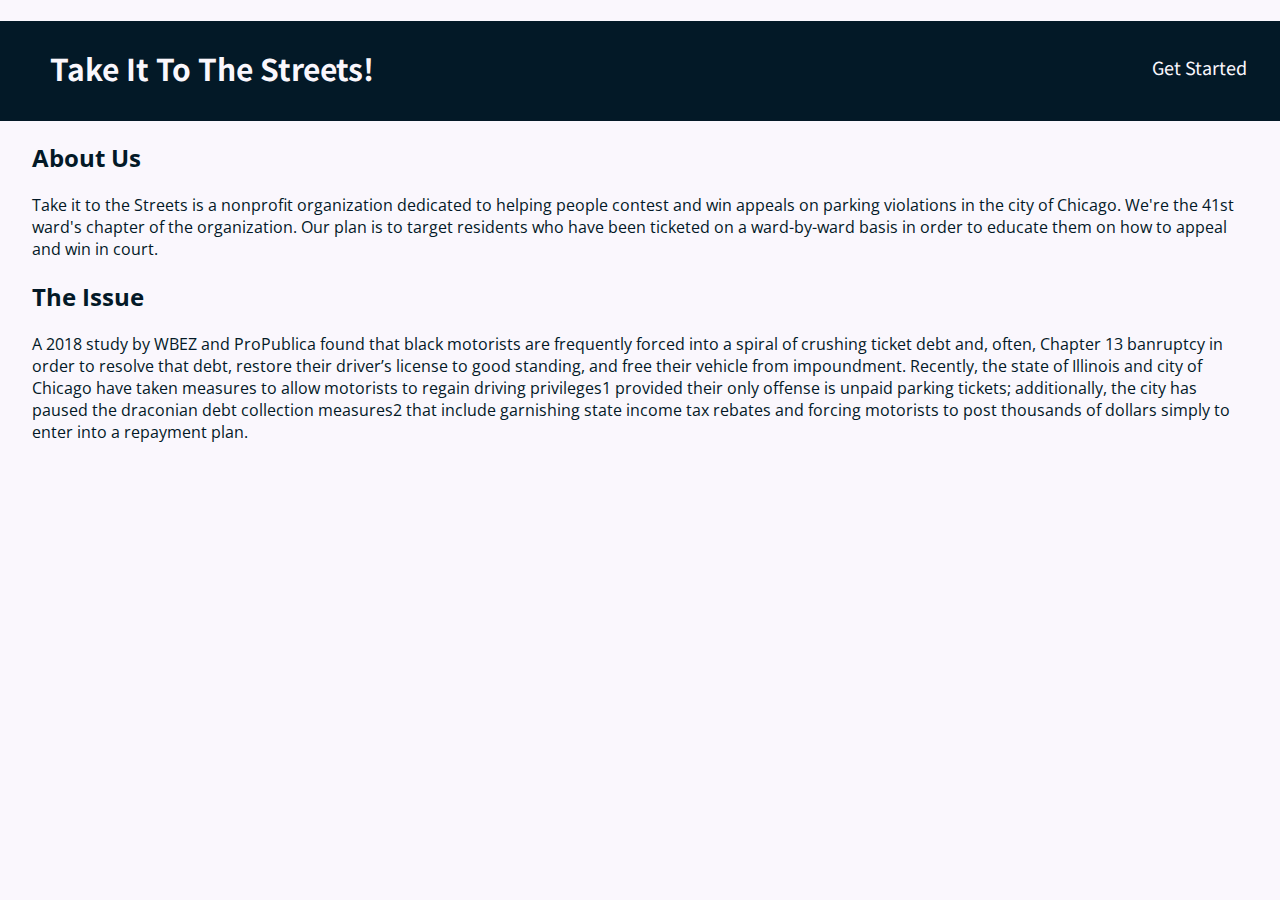
==== index.html @ db9003aa "graphs and base site" ====
<!DOCTYPE html>

<html xml:lang="en" lang="en">

<head>
    <meta charset = "utf-8">
    <meta name="viewport" content="width=device-width, initial-scale=1">
    <link rel="stylesheet" href="style.css">
    <link rel="preconnect" href="https://fonts.gstatic.com">
    <link href="https://fonts.googleapis.com/css2?family=Noto+Sans+JP:wght@400;700&family=Open+Sans:ital,wght@0,400;0,600;1,400;1,600&display=swap" rel="stylesheet">

    <title>Take It To The Streets!</title>
</head>

<body>

<!-- -- -- NAVIGATION -- -- -->
<header>
    <nav>
        <h1><a class="active" href="./index.html">Take It To The Streets!</a></h1>
        <ul>
            <li><a href="./starting">Get Started</a></li>
        </ul>
    </nav>
</header>

<div id="page">
    <h2>About Us</h2>
    <p>Take it to the Streets is a nonprofit organization dedicated to helping people contest and win appeals on parking violations in the city of Chicago. We're the 41st ward's chapter of the organization. Our plan is to target residents who have been ticketed on a ward-by-ward basis in order to educate them on how to appeal and win in court.</p>

    <h2>The Issue</h2>
    <p>A 2018 study by WBEZ and ProPublica found that black motorists are frequently forced into a
        spiral of crushing ticket debt and, often, Chapter 13 banruptcy in order to resolve that debt,
        restore their driver’s license to good standing, and free their vehicle from impoundment.
        Recently, the state of Illinois and city of Chicago have taken measures to allow motorists to
        regain driving privileges1
        provided their only offense is unpaid parking tickets; additionally, the
        city has paused the draconian debt collection measures2
        that include garnishing state income
        tax rebates and forcing motorists to post thousands of dollars simply to enter into a repayment
        plan.
        </p>

</div>

</body>
</html>
---- style.css ----
/*
colors
white: #faf7fd
black: #031927
candy pink: #e47585
max yellow red: #f5bb50
max blue purple: #94a9e2
lavender floral: #b384f4
royal purple: #843da7
violet blue crayola: #7977b8
*/

body {
  background-color: #faf7fd;
  color: #031927;
  margin-left: auto;
  margin-right: auto;
  font-family: "Open Sans";
  font-weight: 400;
}

/* * * NAVIGATION * * */
nav {
  background-color: #031927;
  height: 100px;
}

nav ul {
  list-style: none;
  overflow: hidden;
}

nav ul li {
  float: right;
}

nav li a {
  display: block;
  color: #faf7fd;
  text-decoration: none;
  text-align: center;
  font-family: "Noto Sans JP";
  font-weight: 400;
  font-size: 18px;
  margin: 18px;
  padding: 15px;
}

/* * * HEADERS * * */

h1 a {
  position: relative;
  font-family: "Noto Sans JP";
  font-weight: 700;
  color: #faf7fd;
  margin-top: 25px;
  margin-left: 50px;
  font-size: 30px;
  float: left;
  text-decoration: none;
}

#page {
  width: 95%;
  margin-left: auto;
  margin-right: auto;
}
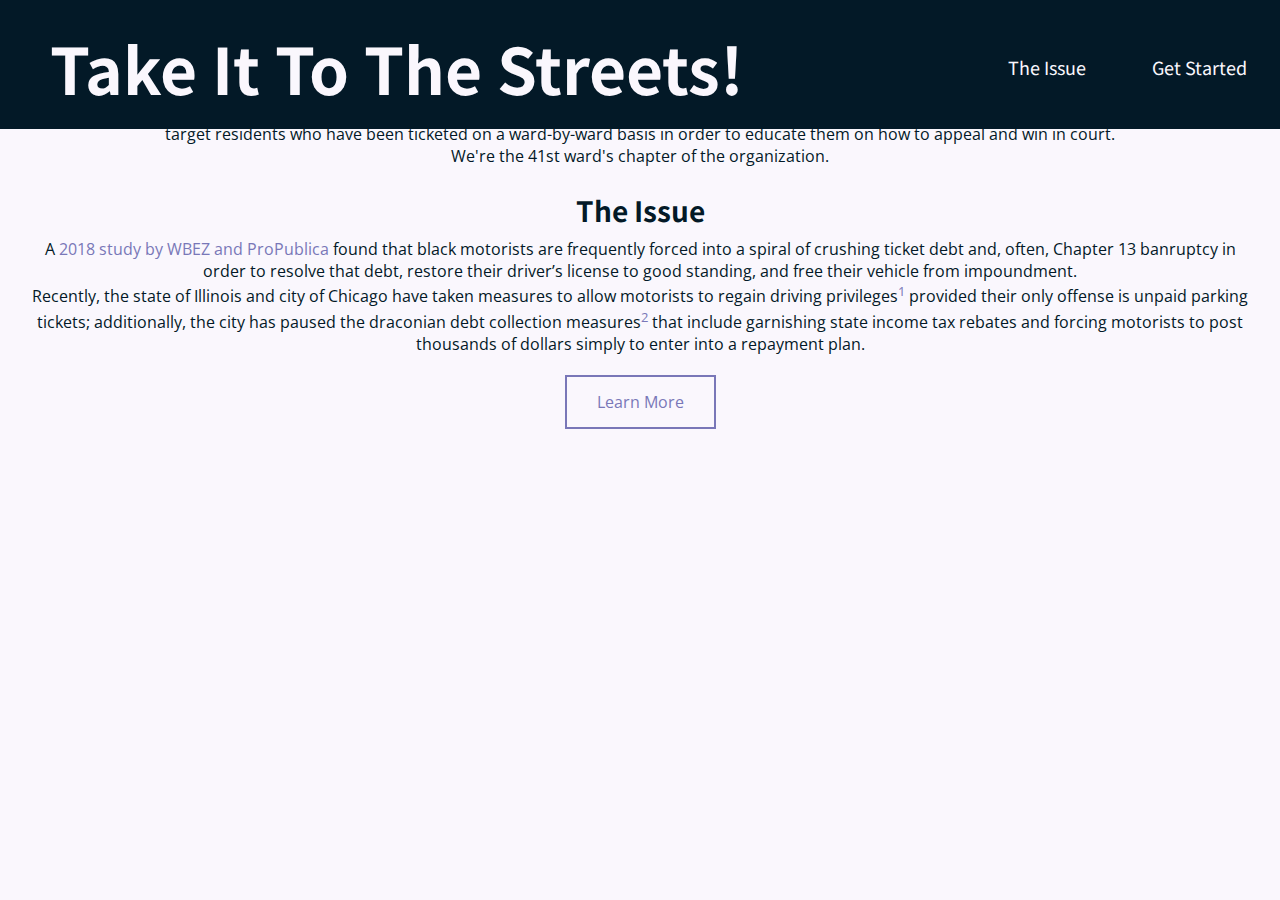
==== commit c93a9742: "sources, issue page" ====
--- a/index.html
+++ b/index.html
@@ -19,28 +19,27 @@
     <nav>
         <h1><a class="active" href="./index.html">Take It To The Streets!</a></h1>
         <ul>
-            <li><a href="./starting">Get Started</a></li>
+            <li><a href="./starting.html">Get Started</a></li>
+            <li><a href="./issue.html">The Issue</a></li>
         </ul>
     </nav>
 </header>
 
+<img src="./img/skyline.jpg" alt="The skyline of Chicago as seen from Lake Michigan." id="banner"/>
+
+<!-- -- -- PAGE -- -- -->
+
 <div id="page">
     <h2>About Us</h2>
-    <p>Take it to the Streets is a nonprofit organization dedicated to helping people contest and win appeals on parking violations in the city of Chicago. We're the 41st ward's chapter of the organization. Our plan is to target residents who have been ticketed on a ward-by-ward basis in order to educate them on how to appeal and win in court.</p>
+    <p>Take it to the Streets is a nonprofit organization dedicated to helping people contest and win appeals on parking violations in the city of Chicago. Our plan is to target residents who have been ticketed on a ward-by-ward basis in order to educate them on how to appeal and win in court.<br> We're the 41st ward's chapter of the organization.</p>
 
     <h2>The Issue</h2>
-    <p>A 2018 study by WBEZ and ProPublica found that black motorists are frequently forced into a
-        spiral of crushing ticket debt and, often, Chapter 13 banruptcy in order to resolve that debt,
-        restore their driver’s license to good standing, and free their vehicle from impoundment.
-        Recently, the state of Illinois and city of Chicago have taken measures to allow motorists to
-        regain driving privileges1
-        provided their only offense is unpaid parking tickets; additionally, the
-        city has paused the draconian debt collection measures2
-        that include garnishing state income
-        tax rebates and forcing motorists to post thousands of dollars simply to enter into a repayment
-        plan.
-        </p>
+    <p>A <a href="https://features.propublica.org/driven-into-debt/chicago-ticket-debt-bankruptcy/" target="_blank">2018 study by WBEZ and ProPublica</a> found that black motorists are frequently forced into a spiral of crushing ticket debt and, often, Chapter 13 banruptcy in order to resolve that debt, restore their driver’s license to good standing, and free their vehicle from impoundment.
+        <br>Recently, the state of Illinois and city of Chicago have taken measures to allow motorists to regain driving privileges<sup><a href="https://www.propublica.org/article/tens-of-thousands-of-people-lost-drivers-licenses-over-unpaid-parking-tickets-now-theyre-getting-them-back" target="_blank">1</a></sup> provided their only offense is unpaid parking tickets; additionally, the city has paused the draconian debt collection measures<sup><a href="https://www.propublica.org/article/chicago-temporary-halt-some-debt-collections-ticketing-covid-19-coronavirus-pandemic" target="_blank">2</a></sup> that include garnishing state income tax rebates and forcing motorists to post thousands of dollars simply to enter into a repayment plan.
+    </p>
 
+    <a href="./issue.html" class="button">Learn More</a>
+    </div>
 </div>
 
 </body>
--- a/style.css
+++ b/style.css
@@ -17,12 +17,16 @@
   margin-right: auto;
   font-family: "Open Sans";
   font-weight: 400;
+  text-align: center;
 }
 
 /* * * NAVIGATION * * */
+
 nav {
   background-color: #031927;
-  height: 100px;
+  width: 100%;
+  position: fixed;
+  top: 0;
 }
 
 nav ul {
@@ -53,11 +57,27 @@
   font-family: "Noto Sans JP";
   font-weight: 700;
   color: #faf7fd;
-  margin-top: 25px;
   margin-left: 50px;
-  font-size: 30px;
   float: left;
+}
+
+h1 a {
+  font-size: 2em;
   text-decoration: none;
+}
+
+h2 {
+  font-family: "Noto Sans JP";
+  font-weight: 700;
+  color: #031927;
+  font-size: 1.75em;
+  margin-bottom: 8px;
+}
+
+/* * * PAGE * * */
+
+#banner {
+  width: 100%;
 }
 
 #page {
@@ -65,3 +85,36 @@
   margin-left: auto;
   margin-right: auto;
 }
+
+#footnotes {
+  margin-top: 50px;
+  font-size: 12px;
+  position: relative;
+}
+
+a {
+  color: #7977b8;
+  text-decoration: none;
+}
+
+p {
+  margin-top: 8px;
+  margin-bottom: 16px;
+  font-size: 16px;
+}
+
+.button {
+  background-color: #faf7fd; /* Green */
+  border: 2px solid #7977b8;
+  padding: 14px 30px;
+  text-align: center;
+  display: inline-block;
+  font-size: 16px;
+  margin: 4px 2px;
+  transition-duration: 0.4s;
+}
+
+.button:hover {
+  background-color: #7977b8;
+  color: #faf7fd;
+}
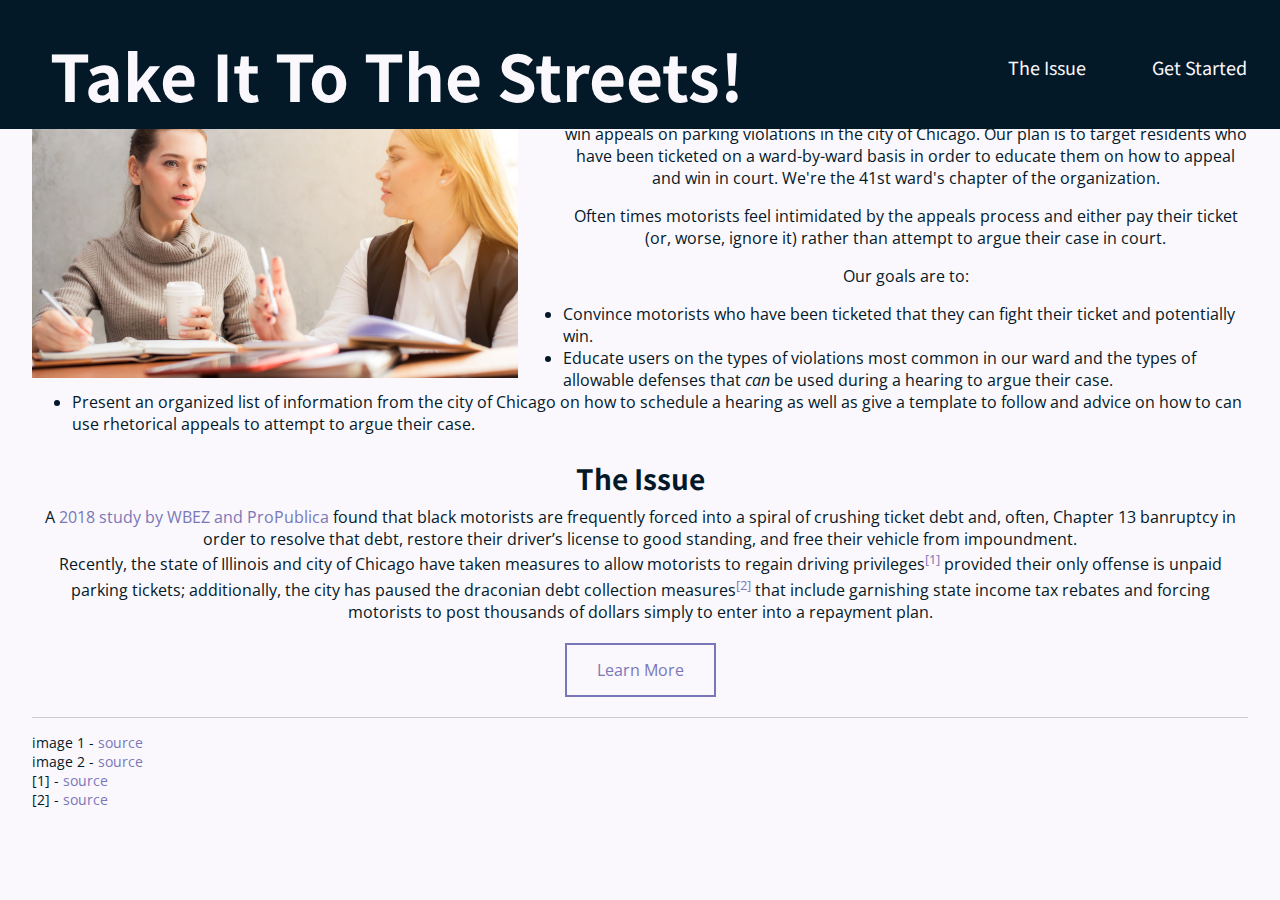
==== commit 6bc81342: "issue, images" ====
--- a/index.html
+++ b/index.html
@@ -19,7 +19,7 @@
     <nav>
         <h1><a class="active" href="./index.html">Take It To The Streets!</a></h1>
         <ul>
-            <li><a href="./starting.html">Get Started</a></li>
+            <li><a href="./testify.html">Get Started</a></li>
             <li><a href="./issue.html">The Issue</a></li>
         </ul>
     </nav>
@@ -30,16 +30,39 @@
 <!-- -- -- PAGE -- -- -->
 
 <div id="page">
-    <h2>About Us</h2>
-    <p>Take it to the Streets is a nonprofit organization dedicated to helping people contest and win appeals on parking violations in the city of Chicago. Our plan is to target residents who have been ticketed on a ward-by-ward basis in order to educate them on how to appeal and win in court.<br> We're the 41st ward's chapter of the organization.</p>
+    <section id="aboutUs">
+        <img src="./img/meeting.jpg" alt="Two women sitting down and holding a meeting with each other." id="aboutImg"/>
+        
+        <h2>About Us</h2>
+        <p>Take it to the Streets is a nonprofit organization dedicated to helping people contest and win appeals on parking violations in the city of Chicago. 
+            Our plan is to target residents who have been ticketed on a ward-by-ward basis in order to educate them on how to appeal and win in court. We're the 41st ward's chapter of the organization.
+        </p>
+        <p> Often times motorists feel intimidated by the appeals process and either pay their ticket (or, worse, ignore it) rather than attempt to argue their case in court.</p>
+        <p>Our goals are to:
+            <ul>
+                <li>Convince motorists who have been ticketed that they can fight their ticket and potentially win.</li>
+                <li>Educate users on the types of violations most common in our ward and the types of allowable defenses that <i>can</i> be used during a hearing to argue their case.</li>
+                <li>Present an organized list of information from the city of Chicago on how to schedule a hearing as well as give a template to follow and advice on how to can use rhetorical appeals to attempt to argue their case.</li>
+            </ul>
+        </p>
+    </section>
 
     <h2>The Issue</h2>
     <p>A <a href="https://features.propublica.org/driven-into-debt/chicago-ticket-debt-bankruptcy/" target="_blank">2018 study by WBEZ and ProPublica</a> found that black motorists are frequently forced into a spiral of crushing ticket debt and, often, Chapter 13 banruptcy in order to resolve that debt, restore their driver’s license to good standing, and free their vehicle from impoundment.
-        <br>Recently, the state of Illinois and city of Chicago have taken measures to allow motorists to regain driving privileges<sup><a href="https://www.propublica.org/article/tens-of-thousands-of-people-lost-drivers-licenses-over-unpaid-parking-tickets-now-theyre-getting-them-back" target="_blank">1</a></sup> provided their only offense is unpaid parking tickets; additionally, the city has paused the draconian debt collection measures<sup><a href="https://www.propublica.org/article/chicago-temporary-halt-some-debt-collections-ticketing-covid-19-coronavirus-pandemic" target="_blank">2</a></sup> that include garnishing state income tax rebates and forcing motorists to post thousands of dollars simply to enter into a repayment plan.
+        <br>Recently, the state of Illinois and city of Chicago have taken measures to allow motorists to regain driving privileges<sup><a href="https://www.propublica.org/article/tens-of-thousands-of-people-lost-drivers-licenses-over-unpaid-parking-tickets-now-theyre-getting-them-back" target="_blank">[1]</a></sup> provided their only offense is unpaid parking tickets; additionally, the city has paused the draconian debt collection measures<sup><a href="https://www.propublica.org/article/chicago-temporary-halt-some-debt-collections-ticketing-covid-19-coronavirus-pandemic" target="_blank">[2]</a></sup> that include garnishing state income tax rebates and forcing motorists to post thousands of dollars simply to enter into a repayment plan.
     </p>
 
     <a href="./issue.html" class="button">Learn More</a>
+
+    <!-- -- -- FOOTNOTES -- -- -->
+    <div id="footnotes">
+        <hr>
+        image 1 - <a href="https://www.publicdomainpictures.net/en/view-image.php?image=195381&picture=chicago-skyline" target="_blank">source</a>
+        <br>image 2 - <a href="https://www.piqsels.com/en/public-domain-photo-frrmo" target="_blank">source</a>
+        <br>[1] - <a href="https://www.propublica.org/article/tens-of-thousands-of-people-lost-drivers-licenses-over-unpaid-parking-tickets-now-theyre-getting-them-back" target="_blank">source</a>
+        <br>[2] - <a href="https://www.propublica.org/article/chicago-temporary-halt-some-debt-collections-ticketing-covid-19-coronavirus-pandemic" target="_blank">source</a>
     </div>
+    
 </div>
 
 </body>
--- a/style.css
+++ b/style.css
@@ -2,12 +2,12 @@
 colors
 white: #faf7fd
 black: #031927
-candy pink: #e47585
 max yellow red: #f5bb50
 max blue purple: #94a9e2
+violet blue crayola: #7977b8
 lavender floral: #b384f4
 royal purple: #843da7
-violet blue crayola: #7977b8
+candy pink: #e47585
 */
 
 body {
@@ -25,8 +25,9 @@
 nav {
   background-color: #031927;
   width: 100%;
-  position: fixed;
   top: 0;
+  position: absolute;
+  z-index: 1;
 }
 
 nav ul {
@@ -53,17 +54,19 @@
 /* * * HEADERS * * */
 
 h1 a {
-  position: relative;
   font-family: "Noto Sans JP";
   font-weight: 700;
   color: #faf7fd;
+  float: left;
+  font-size: 2em;
+  text-decoration: none;
+  position: relative;
+  margin-top: 7px;
   margin-left: 50px;
-  float: left;
 }
 
-h1 a {
-  font-size: 2em;
-  text-decoration: none;
+h1 a:hover {
+  color: #faf7fd;
 }
 
 h2 {
@@ -76,10 +79,6 @@
 
 /* * * PAGE * * */
 
-#banner {
-  width: 100%;
-}
-
 #page {
   width: 95%;
   margin-left: auto;
@@ -87,14 +86,31 @@
 }
 
 #footnotes {
-  margin-top: 50px;
-  font-size: 12px;
+  margin-top: 16px;
+  font-size: 14px;
   position: relative;
+  text-align: left;
+}
+
+/* * * IMG * * */
+#banner {
+  width: 100%;
+  position: relative;
+}
+
+#aboutImg {
+  width: 40%;
+  float: left;
+  margin-right: 45px;
 }
 
 a {
   color: #7977b8;
   text-decoration: none;
+}
+
+a:hover {
+  color: #94a9e2;
 }
 
 p {
@@ -118,3 +134,16 @@
   background-color: #7977b8;
   color: #faf7fd;
 }
+
+hr {
+  display: block;
+  height: 1px;
+  border: 0;
+  border-top: 1px solid #ccc;
+  margin: 1em 0;
+  padding: 0;
+}
+
+ul {
+  text-align: left;
+}
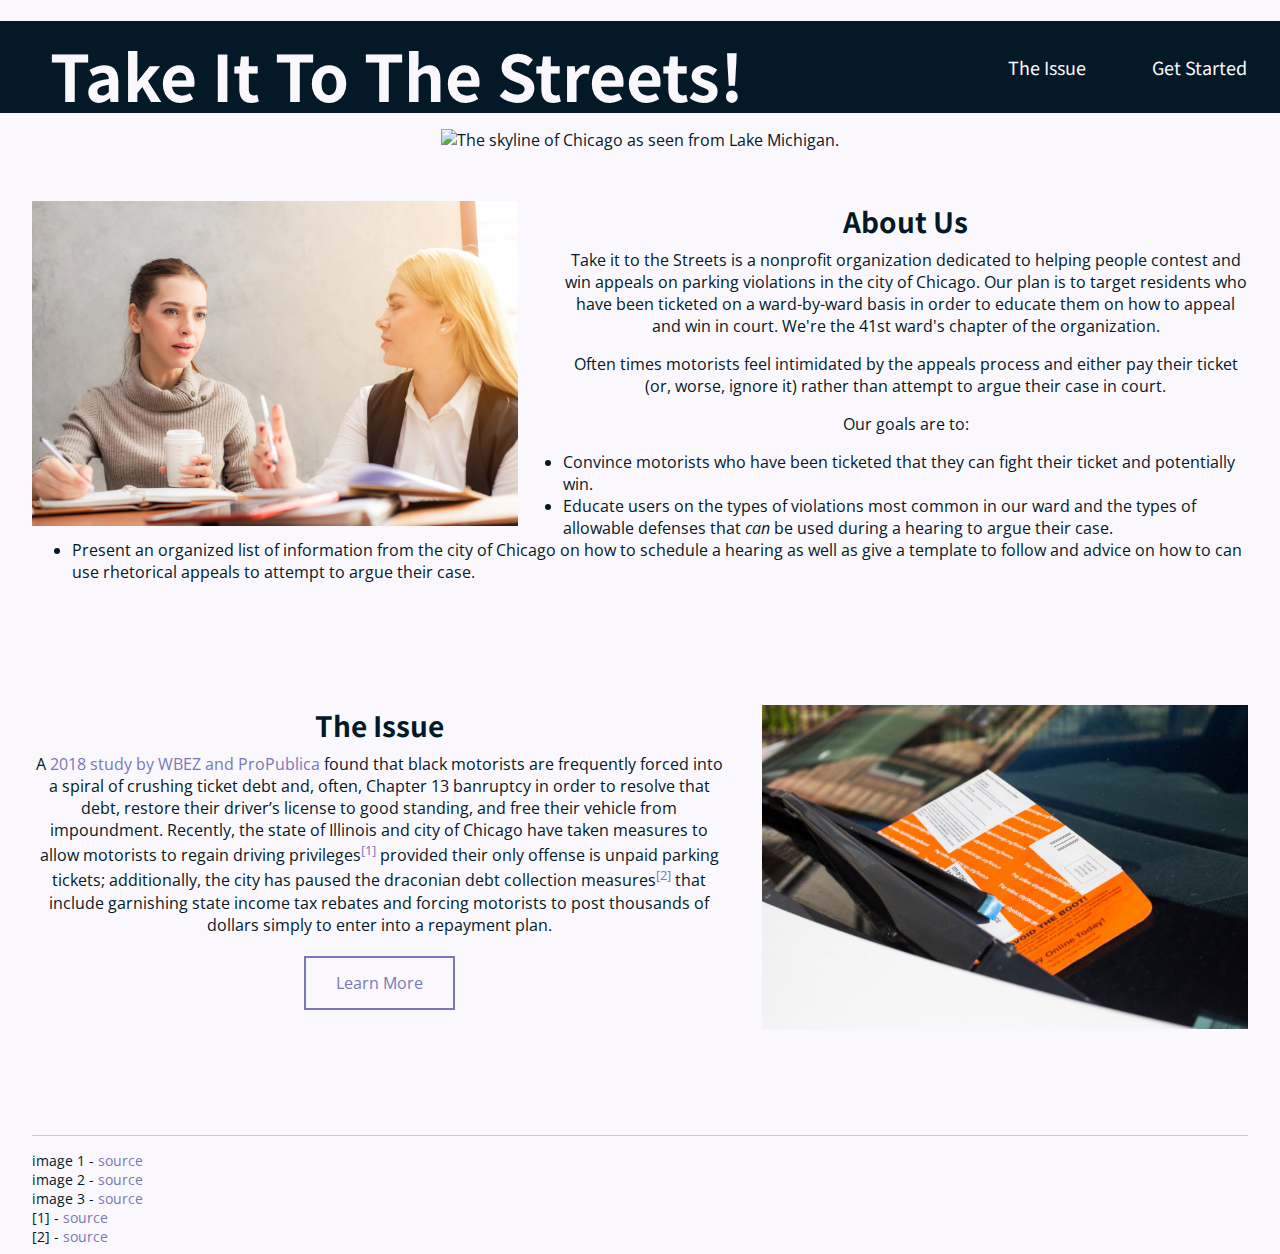
==== commit 5b0980ff: "index finished" ====
--- a/index.html
+++ b/index.html
@@ -30,9 +30,10 @@
 <!-- -- -- PAGE -- -- -->
 
 <div id="page">
+
     <section id="aboutUs">
         <img src="./img/meeting.jpg" alt="Two women sitting down and holding a meeting with each other." id="aboutImg"/>
-        
+
         <h2>About Us</h2>
         <p>Take it to the Streets is a nonprofit organization dedicated to helping people contest and win appeals on parking violations in the city of Chicago. 
             Our plan is to target residents who have been ticketed on a ward-by-ward basis in order to educate them on how to appeal and win in court. We're the 41st ward's chapter of the organization.
@@ -47,21 +48,26 @@
         </p>
     </section>
 
-    <h2>The Issue</h2>
-    <p>A <a href="https://features.propublica.org/driven-into-debt/chicago-ticket-debt-bankruptcy/" target="_blank">2018 study by WBEZ and ProPublica</a> found that black motorists are frequently forced into a spiral of crushing ticket debt and, often, Chapter 13 banruptcy in order to resolve that debt, restore their driver’s license to good standing, and free their vehicle from impoundment.
-        <br>Recently, the state of Illinois and city of Chicago have taken measures to allow motorists to regain driving privileges<sup><a href="https://www.propublica.org/article/tens-of-thousands-of-people-lost-drivers-licenses-over-unpaid-parking-tickets-now-theyre-getting-them-back" target="_blank">[1]</a></sup> provided their only offense is unpaid parking tickets; additionally, the city has paused the draconian debt collection measures<sup><a href="https://www.propublica.org/article/chicago-temporary-halt-some-debt-collections-ticketing-covid-19-coronavirus-pandemic" target="_blank">[2]</a></sup> that include garnishing state income tax rebates and forcing motorists to post thousands of dollars simply to enter into a repayment plan.
-    </p>
+    <section id="issue">
+        <img src="./img/ticket.jpg" alt="Two women sitting down and holding a meeting with each other." id="issueImg"/>
+        
+        <h2>The Issue</h2>
+        <p>A <a href="https://features.propublica.org/driven-into-debt/chicago-ticket-debt-bankruptcy/" target="_blank">2018 study by WBEZ and ProPublica</a> found that black motorists are frequently forced into a spiral of crushing ticket debt and, often, Chapter 13 banruptcy in order to resolve that debt, restore their driver’s license to good standing, and free their vehicle from impoundment.
+            Recently, the state of Illinois and city of Chicago have taken measures to allow motorists to regain driving privileges<sup><a href="https://www.propublica.org/article/tens-of-thousands-of-people-lost-drivers-licenses-over-unpaid-parking-tickets-now-theyre-getting-them-back" target="_blank">[1]</a></sup> provided their only offense is unpaid parking tickets; additionally, the city has paused the draconian debt collection measures<sup><a href="https://www.propublica.org/article/chicago-temporary-halt-some-debt-collections-ticketing-covid-19-coronavirus-pandemic" target="_blank">[2]</a></sup> that include garnishing state income tax rebates and forcing motorists to post thousands of dollars simply to enter into a repayment plan.
+        </p>
 
-    <a href="./issue.html" class="button">Learn More</a>
+        <a href="./issue.html" class="button">Learn More</a>
+    </section>
 
     <!-- -- -- FOOTNOTES -- -- -->
-    <div id="footnotes">
+    <section id="footnotes">
         <hr>
         image 1 - <a href="https://www.publicdomainpictures.net/en/view-image.php?image=195381&picture=chicago-skyline" target="_blank">source</a>
         <br>image 2 - <a href="https://www.piqsels.com/en/public-domain-photo-frrmo" target="_blank">source</a>
+        <br>image 3 - <a href="https://www.wbez.org/stories/chicago-throws-out-23000-duplicate-tickets-issued-since-1992-to-motorists-who-didnt-have-vehicle-stickers/44fc4d07-94df-49da-8731-be1480e8522c" target="_blank">source</a>
         <br>[1] - <a href="https://www.propublica.org/article/tens-of-thousands-of-people-lost-drivers-licenses-over-unpaid-parking-tickets-now-theyre-getting-them-back" target="_blank">source</a>
         <br>[2] - <a href="https://www.propublica.org/article/chicago-temporary-halt-some-debt-collections-ticketing-covid-19-coronavirus-pandemic" target="_blank">source</a>
-    </div>
+    </section>
     
 </div>
 
--- a/style.css
+++ b/style.css
@@ -26,8 +26,6 @@
   background-color: #031927;
   width: 100%;
   top: 0;
-  position: absolute;
-  z-index: 1;
 }
 
 nav ul {
@@ -75,6 +73,7 @@
   color: #031927;
   font-size: 1.75em;
   margin-bottom: 8px;
+  margin-top: 25ps;
 }
 
 /* * * PAGE * * */
@@ -86,22 +85,37 @@
 }
 
 #footnotes {
-  margin-top: 16px;
+  margin-top: 100px;
   font-size: 14px;
   position: relative;
   text-align: left;
 }
 
+#issue {
+  margin-top: 50px;
+  margin-bottom: 10%;
+}
+
+#aboutUs {
+  margin-top: 50px;
+  margin-bottom: 10%;
+}
+
 /* * * IMG * * */
 #banner {
   width: 100%;
-  position: relative;
 }
 
 #aboutImg {
   width: 40%;
   float: left;
   margin-right: 45px;
+}
+
+#issueImg {
+  width: 40%;
+  float: right;
+  margin-left: 35px;
 }
 
 a {
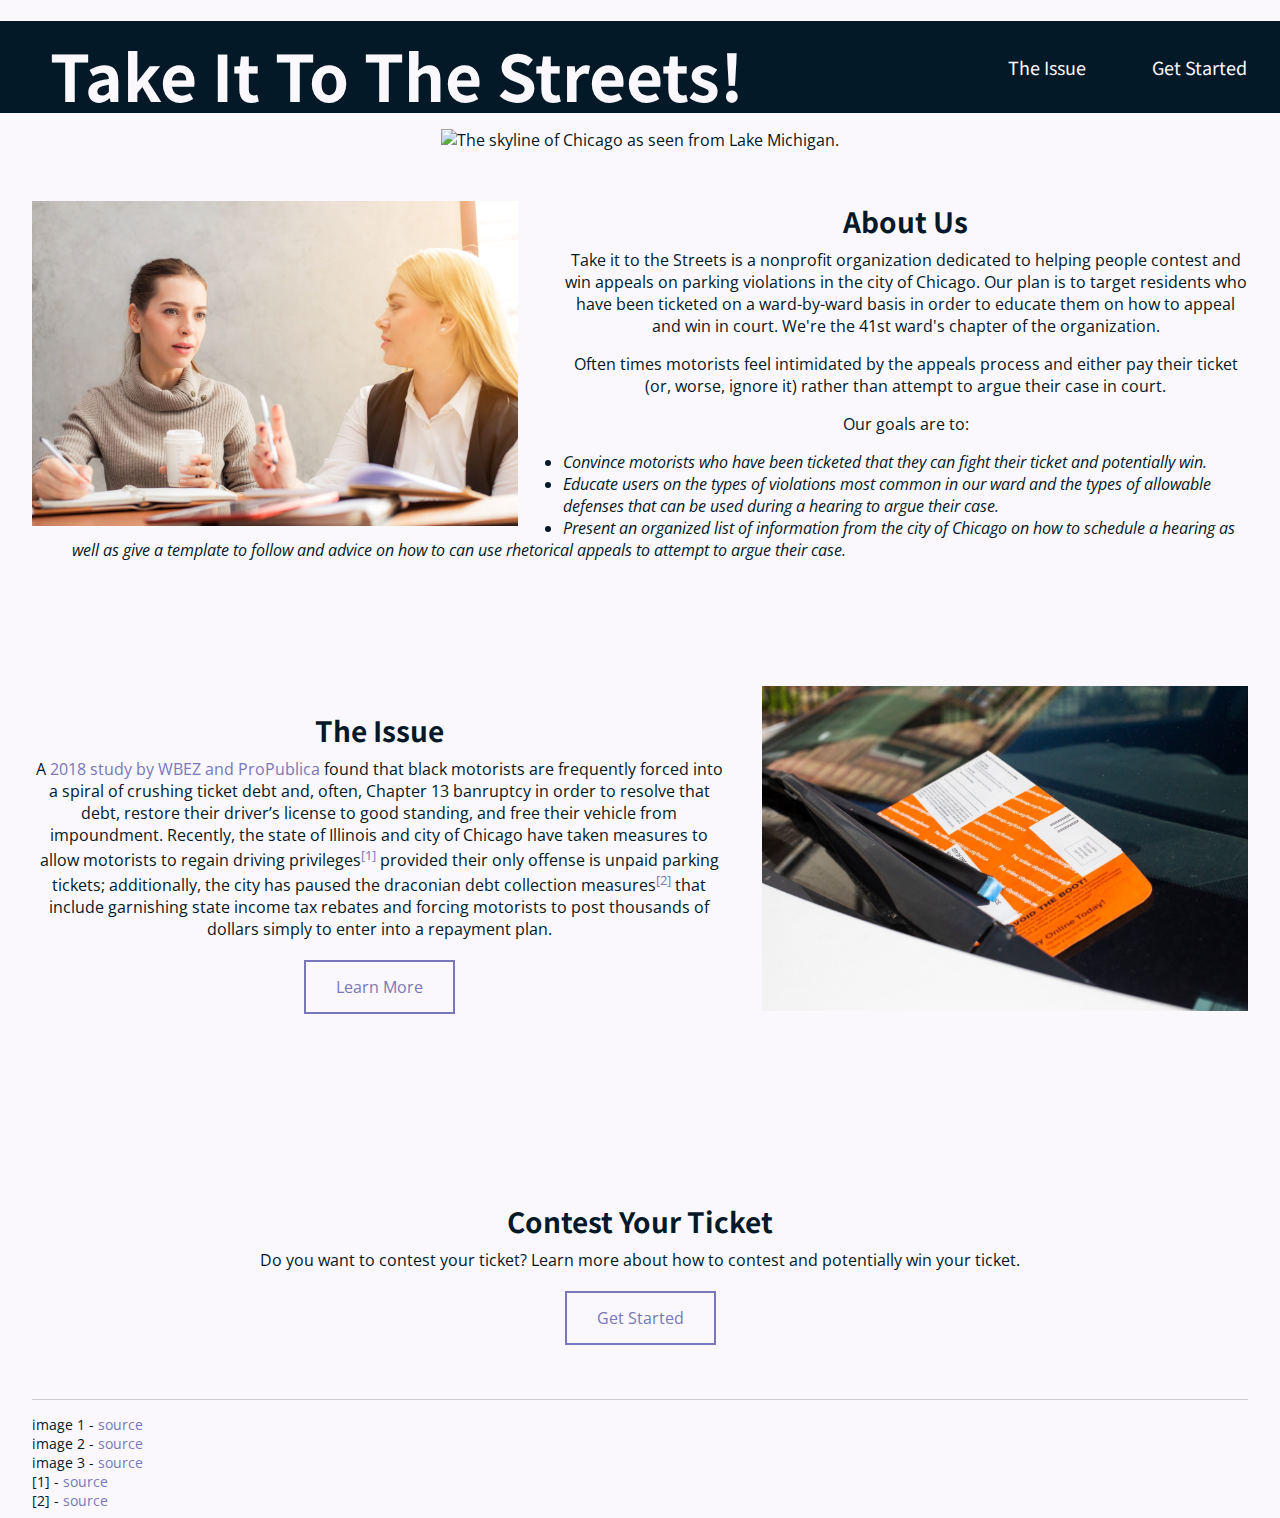
==== commit b986a71b: "index finished" ====
--- a/index.html
+++ b/index.html
@@ -41,22 +41,29 @@
         <p> Often times motorists feel intimidated by the appeals process and either pay their ticket (or, worse, ignore it) rather than attempt to argue their case in court.</p>
         <p>Our goals are to:
             <ul>
-                <li>Convince motorists who have been ticketed that they can fight their ticket and potentially win.</li>
+                <i><li>Convince motorists who have been ticketed that they can fight their ticket and potentially win.</li>
                 <li>Educate users on the types of violations most common in our ward and the types of allowable defenses that <i>can</i> be used during a hearing to argue their case.</li>
-                <li>Present an organized list of information from the city of Chicago on how to schedule a hearing as well as give a template to follow and advice on how to can use rhetorical appeals to attempt to argue their case.</li>
+                <li>Present an organized list of information from the city of Chicago on how to schedule a hearing as well as give a template to follow and advice on how to can use rhetorical appeals to attempt to argue their case.</li></i>
             </ul>
         </p>
     </section>
 
     <section id="issue">
         <img src="./img/ticket.jpg" alt="Two women sitting down and holding a meeting with each other." id="issueImg"/>
-        
+
         <h2>The Issue</h2>
         <p>A <a href="https://features.propublica.org/driven-into-debt/chicago-ticket-debt-bankruptcy/" target="_blank">2018 study by WBEZ and ProPublica</a> found that black motorists are frequently forced into a spiral of crushing ticket debt and, often, Chapter 13 banruptcy in order to resolve that debt, restore their driver’s license to good standing, and free their vehicle from impoundment.
             Recently, the state of Illinois and city of Chicago have taken measures to allow motorists to regain driving privileges<sup><a href="https://www.propublica.org/article/tens-of-thousands-of-people-lost-drivers-licenses-over-unpaid-parking-tickets-now-theyre-getting-them-back" target="_blank">[1]</a></sup> provided their only offense is unpaid parking tickets; additionally, the city has paused the draconian debt collection measures<sup><a href="https://www.propublica.org/article/chicago-temporary-halt-some-debt-collections-ticketing-covid-19-coronavirus-pandemic" target="_blank">[2]</a></sup> that include garnishing state income tax rebates and forcing motorists to post thousands of dollars simply to enter into a repayment plan.
         </p>
 
         <a href="./issue.html" class="button">Learn More</a>
+    </section>
+
+    <section id="contesting">
+        <h2>Contest Your Ticket</h2>
+        <p>Do you want to contest your ticket? Learn more about how to contest and potentially win your ticket.</p>
+
+        <a href="testify.html" class="button">Get Started</a>
     </section>
 
     <!-- -- -- FOOTNOTES -- -- -->
--- a/style.css
+++ b/style.css
@@ -85,20 +85,24 @@
 }
 
 #footnotes {
-  margin-top: 100px;
+  margin-top: 50px;
   font-size: 14px;
   position: relative;
   text-align: left;
 }
 
-#issue {
+#aboutUs {
   margin-top: 50px;
-  margin-bottom: 10%;
 }
 
-#aboutUs {
-  margin-top: 50px;
-  margin-bottom: 10%;
+#issue {
+  margin-top: 100px;
+  margin-bottom: 15%;
+  padding-top: 25px;
+}
+
+#contesting {
+  margin-top: 15%;
 }
 
 /* * * IMG * * */
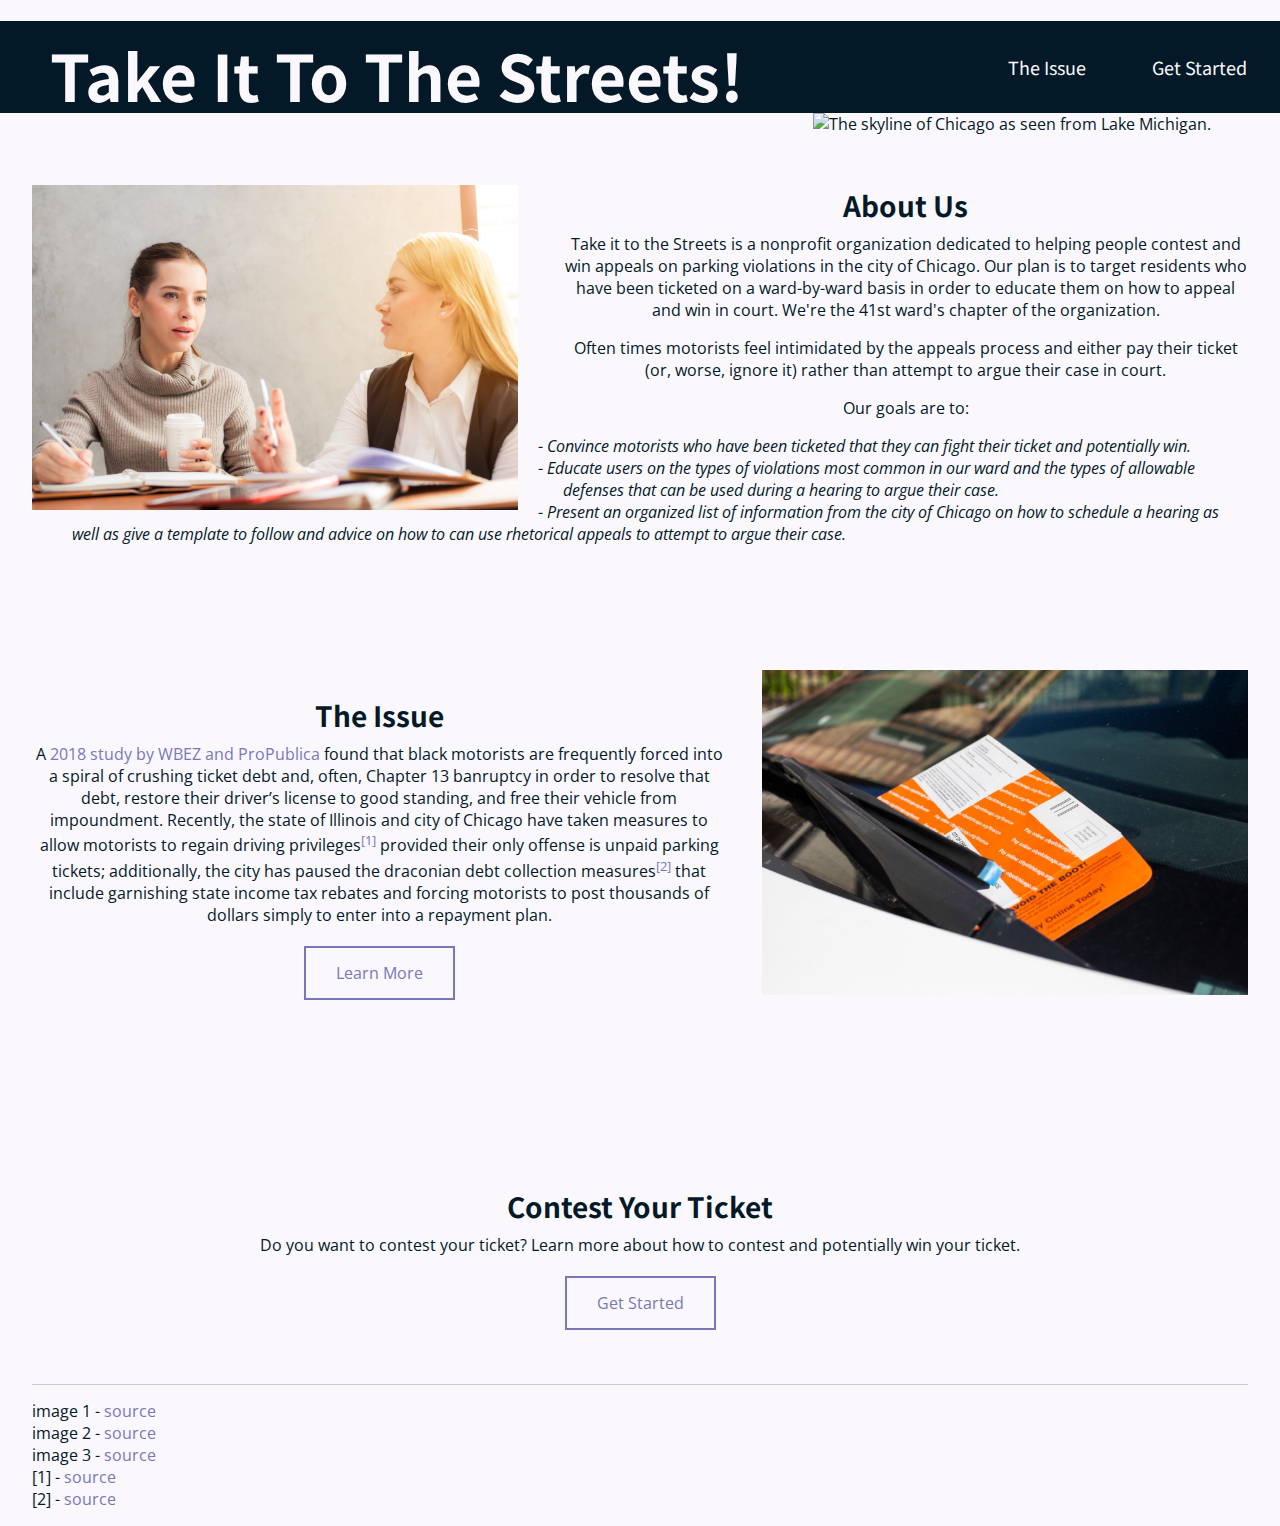
==== commit 35123128: "finished issue page, changed underordered list bullet points" ====
--- a/index.html
+++ b/index.html
@@ -1,6 +1,6 @@
 <!DOCTYPE html>
 
-<html xml:lang="en" lang="en">
+<html lang="en">
 
 <head>
     <meta charset = "utf-8">
@@ -40,10 +40,10 @@
         </p>
         <p> Often times motorists feel intimidated by the appeals process and either pay their ticket (or, worse, ignore it) rather than attempt to argue their case in court.</p>
         <p>Our goals are to:
-            <ul>
-                <i><li>Convince motorists who have been ticketed that they can fight their ticket and potentially win.</li>
-                <li>Educate users on the types of violations most common in our ward and the types of allowable defenses that <i>can</i> be used during a hearing to argue their case.</li>
-                <li>Present an organized list of information from the city of Chicago on how to schedule a hearing as well as give a template to follow and advice on how to can use rhetorical appeals to attempt to argue their case.</li></i>
+            <ul class="dashed">
+                <li><i>Convince motorists who have been ticketed that they can fight their ticket and potentially win.</i></li>
+                <li><i>Educate users on the types of violations most common in our ward and the types of allowable defenses that can be used during a hearing to argue their case.</i></li>
+                <li><i>Present an organized list of information from the city of Chicago on how to schedule a hearing as well as give a template to follow and advice on how to can use rhetorical appeals to attempt to argue their case.</i></li>
             </ul>
         </p>
     </section>
@@ -69,11 +69,11 @@
     <!-- -- -- FOOTNOTES -- -- -->
     <section id="footnotes">
         <hr>
-        image 1 - <a href="https://www.publicdomainpictures.net/en/view-image.php?image=195381&picture=chicago-skyline" target="_blank">source</a>
+        <p>image 1 - <a href="https://www.publicdomainpictures.net/en/view-image.php?image=195381&picture=chicago-skyline" target="_blank">source</a>
         <br>image 2 - <a href="https://www.piqsels.com/en/public-domain-photo-frrmo" target="_blank">source</a>
         <br>image 3 - <a href="https://www.wbez.org/stories/chicago-throws-out-23000-duplicate-tickets-issued-since-1992-to-motorists-who-didnt-have-vehicle-stickers/44fc4d07-94df-49da-8731-be1480e8522c" target="_blank">source</a>
         <br>[1] - <a href="https://www.propublica.org/article/tens-of-thousands-of-people-lost-drivers-licenses-over-unpaid-parking-tickets-now-theyre-getting-them-back" target="_blank">source</a>
-        <br>[2] - <a href="https://www.propublica.org/article/chicago-temporary-halt-some-debt-collections-ticketing-covid-19-coronavirus-pandemic" target="_blank">source</a>
+        <br>[2] - <a href="https://www.propublica.org/article/chicago-temporary-halt-some-debt-collections-ticketing-covid-19-coronavirus-pandemic" target="_blank">source</a></p>
     </section>
     
 </div>
--- a/style.css
+++ b/style.css
@@ -20,6 +20,48 @@
   text-align: center;
 }
 
+p {
+  margin-top: 8px;
+  margin-bottom: 16px;
+  font-size: 16px;
+}
+
+a {
+  color: #7977b8;
+  text-decoration: none;
+}
+
+a:hover {
+  color: #94a9e2;
+}
+
+hr {
+  display: block;
+  height: 1px;
+  border: 0;
+  border-top: 1px solid #ccc;
+  margin: 1em 0;
+  padding: 0;
+}
+
+ul {
+  text-align: left;
+  margin: 0px;
+}
+
+ul.dashed {
+  list-style-type: none;
+}
+
+ul.dashed > li {
+  text-indent: -25px;
+}
+
+ul.dashed > li:before {
+  content: "- ";
+  text-indent: -5px;
+}
+
 /* * * NAVIGATION * * */
 
 nav {
@@ -73,7 +115,13 @@
   color: #031927;
   font-size: 1.75em;
   margin-bottom: 8px;
-  margin-top: 25ps;
+  margin-top: 25px;
+}
+
+h3 {
+  font-size: 1.5em;
+  margin-bottom: 8px;
+  margin-top: 25px;
 }
 
 /* * * PAGE * * */
@@ -91,6 +139,8 @@
   text-align: left;
 }
 
+/* * * INDEX * * */
+
 #aboutUs {
   margin-top: 50px;
 }
@@ -105,7 +155,7 @@
   margin-top: 15%;
 }
 
-/* * * IMG * * */
+/* * * INDEX IMG * * */
 #banner {
   width: 100%;
 }
@@ -122,20 +172,7 @@
   margin-left: 35px;
 }
 
-a {
-  color: #7977b8;
-  text-decoration: none;
-}
-
-a:hover {
-  color: #94a9e2;
-}
-
-p {
-  margin-top: 8px;
-  margin-bottom: 16px;
-  font-size: 16px;
-}
+/* * * BUTTONS * * */
 
 .button {
   background-color: #faf7fd; /* Green */
@@ -153,15 +190,25 @@
   color: #faf7fd;
 }
 
-hr {
-  display: block;
-  height: 1px;
-  border: 0;
-  border-top: 1px solid #ccc;
-  margin: 1em 0;
-  padding: 0;
-}
-
-ul {
-  text-align: left;
-}
+/* * * FIGURE * * */
+.graphs {
+  display: flex;
+  justify-content: space-around;
+}
+
+.leftCol {
+  width: 50%;
+}
+
+.rightCol {
+  width: 50%;
+}
+
+figure img {
+  max-width: 100%;
+}
+
+figcaption {
+  font-size: 14px;
+  font-style: italic;
+}
